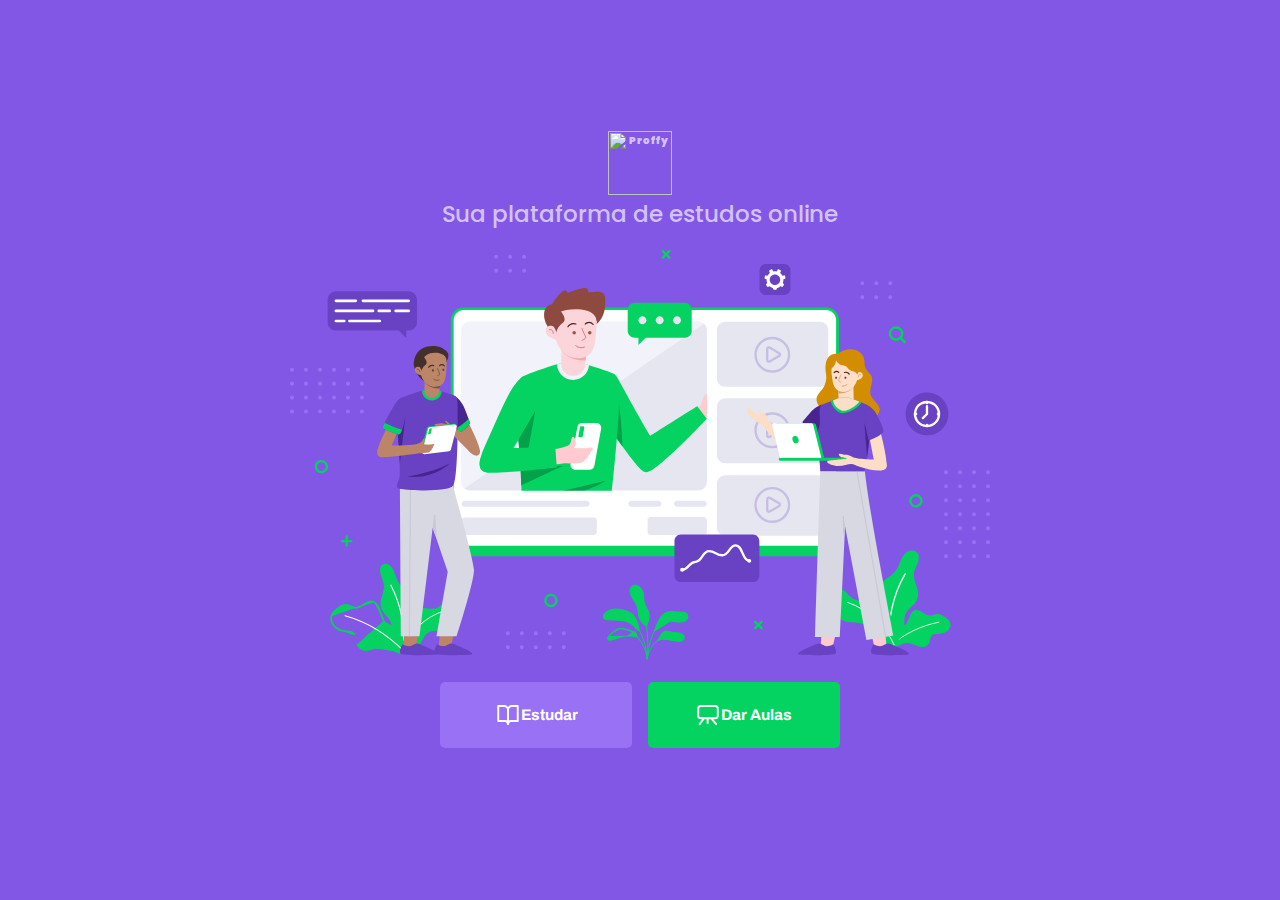
==== index.html @ 7b1da3aa "Inicio do Desenvolvimento" ====
<html>

<head>
    <meta charset="UTF-8">
    <meta name="viewport" content="width=device-width,initial-scale=1.0">
    <title>Proffy | Aulas TOP</title>
    <link rel="stylesheet" href="styles/main.css">
    <link rel="stylesheet" href="styles/partials/page-landing.css">

    <link
        href="https://fonts.googleapis.com/css2?family=Archivo:wght@400;700&amp;family=Poppins:wght@400;600&amp;display=swap"
        rel="stylesheet">
</head>
<body id="page-landing">
    <div id="container">
        <div class="logo-container">
            <img src="/images/images/Logo.svg" alt="Proffy">
            <h2>Sua plataforma de estudos online</h2>
        </div>
        <img class="hero-image" src="images/images/landing.svg" alt="Plataforma de Estudos">

        <div class="buttons-container">

            <a class ="study"href="/study.html">
                <img src="/images/images/icons/study.svg" alt="Estudar">
                Estudar
            </a>
            <a class ="give-classes"href="/give-classes.html">
                <img src="/images/images/icons/give-classes.svg" alt="Estudar">
                Dar Aulas
            </a>
        </div>
     
    </div>
</body>

</html>
---- styles/main.css ----
:root {
    --color-background: #F0F0F7;
    --color-primary-lighter: #9871F5;
    --color-primary-light: #916BEA;
    --color-primary: #8257E5;
    --color-primary-dark: #774DD6;
    --color-primary-darker: #6842c2;
    --color-secondary: #04D361;
    --color-secondary-dark: #04BF58;
    --color-title-in-primary: #FFFFFF;
    --color-text-in-primary: #D4C2FF;
    --color-text-title: #32264D;
    --color-text-complement: #9C98A6;
    --color-text-base: #6A6180;
    --color-line-in-white: #E6E6F0;
    --color-input-background: #F8F8FC;
    --color-button-text: #FFFFFF;
    --color-box-base: #FFFFFF;
    --color-box-footer: #FAFAFC;
    --color-small-info: #C1BCCC;
    font-size: 60%; /* controle das medidas rem */
}

*{
    margin: 0;
    padding: 0;
    box-sizing: border-box;
}

html,
body {
    height:100vh ;
}

body{
    background: var(--color-background);
    display: flex;
    align-items: center;
    justify-content: center;
}

body,
input,
button,
textarea {

   /* font: 500 1.6rem Poppins; */
   font-weight: 900;
   font-family: Poppins;
   font-size: 1.6rem;
    color: var(--color-text-base);
}

#container{
    width: 90vw;
    max-width: 700px;
    /*border: 1px solid red;*/
}
---- styles/partials/page-landing.css ----
/*pagina inicial */
:root {
    font-size: 40%;   /*modificar rm*/
}


#page-landing {
   background: var(--color-primary);
}

#page-landing #container{
    color: var(--color-text-in-primary);
}

.logo-container img{
    height: 10rem;
}

.logo-container{
    text-align: center;
    margin-bottom: 3.2rem;
}
.logo-container h2{
    font-weight: 500;
    font-size: 3.6rem;
    line-height: 4.6rem;
    margin-top: 0.8rem;
}

.hero-image{
    width: 100%;
}

.buttons-container {
    display: flex;
    justify-content: center;
    margin: 3.2rem 0;
}

.buttons-container a{
    width: 30rem;
    height: 10.4rem;

    border-radius: 0.8rem;
    margin-right: 2.4rem;

    font:700 2.4rem Archivo;

    display: flex;
    align-items:center;
    justify-content: center;

    text-decoration: none;

    transition: background 0.2s;
    color: var(--color-button-text)
}

.buttons-container a img{
    width: 4rem;
}
.buttons-container a.study{
    background: var(--color-primary-lighter);
}
.buttons-container a.study:hover{
    background: var(--color-primary-light);
}
.buttons-container a.give-classes{
    background: var(--color-secondary);
    margin-right: 0;
}

.buttons-container a.give-classes:hover{
    background: var(--color-secondary-dark);
}
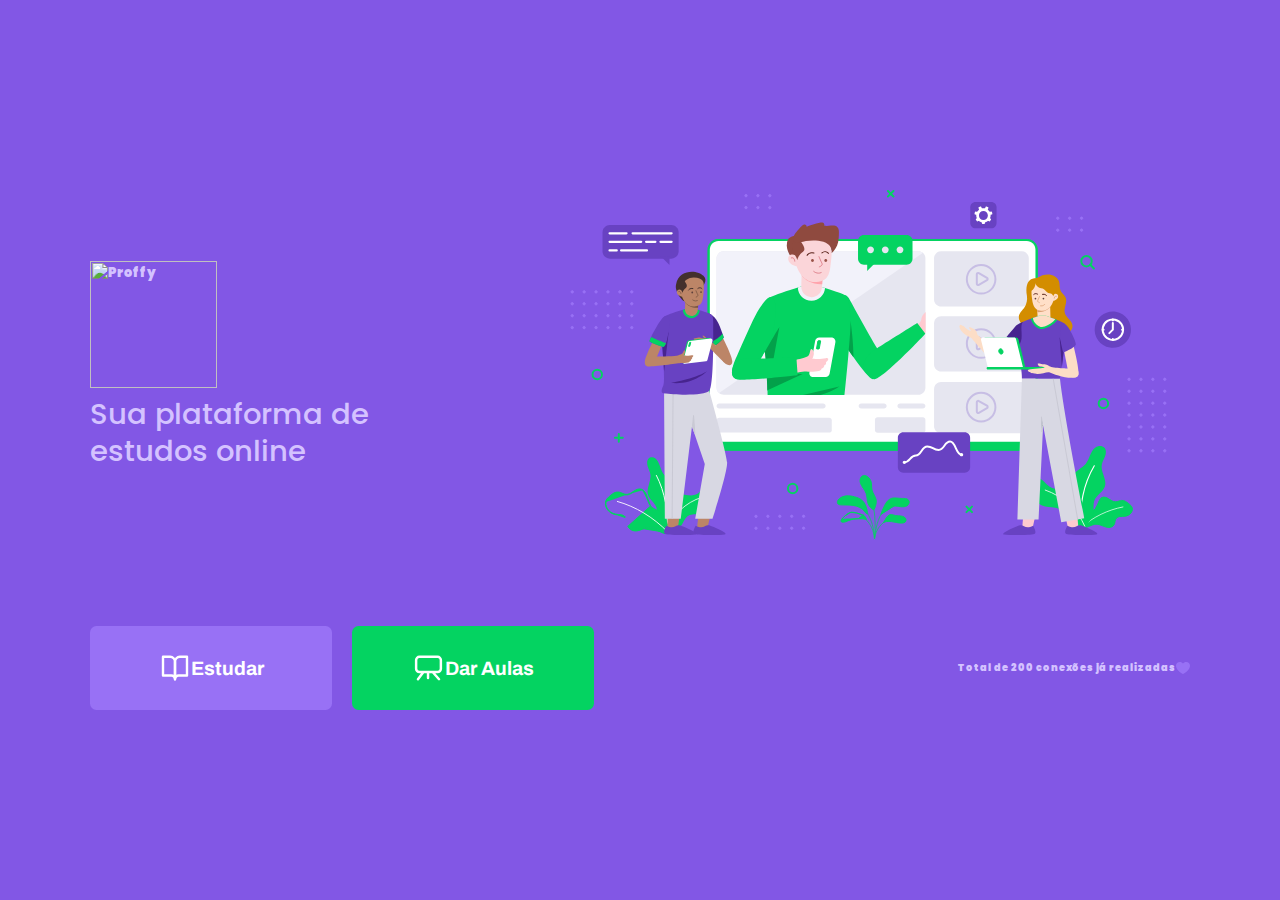
==== commit 95395a5a: "Finalização da Landing Page Inicio da Study Page" ====
--- a/index.html
+++ b/index.html
@@ -3,7 +3,7 @@
 <head>
     <meta charset="UTF-8">
     <meta name="viewport" content="width=device-width,initial-scale=1.0">
-    <title>Proffy | Aulas TOP</title>
+    <title>Proffy | Aulas OLYNE</title>
     <link rel="stylesheet" href="styles/main.css">
     <link rel="stylesheet" href="styles/partials/page-landing.css">
 
@@ -30,7 +30,10 @@
                 Dar Aulas
             </a>
         </div>
-     
+        <p class="total-connections">
+            Total de 200 conexões já realizadas
+            <img src="/images/images/icons/purple-heart.svg" alt="Coração Roxo">
+        </p>
     </div>
 </body>
 
--- a/styles/partials/page-landing.css
+++ b/styles/partials/page-landing.css
@@ -1,8 +1,4 @@
 /*pagina inicial */
-:root {
-    font-size: 40%;   /*modificar rm*/
-}
-
 
 #page-landing {
    background: var(--color-primary);
@@ -73,3 +69,65 @@
 .buttons-container a.give-classes:hover{
     background: var(--color-secondary-dark);
 }
+
+.total-connections{
+    font-size: 1.8rem;
+    display: flex;
+    align-items: center;
+    justify-content: center;
+}
+
+.total-connections img{
+    margin-left: 0.8 rem;
+}
+
+@media (max-width:699px){
+        :root{
+            font-size:40%;
+        }
+}
+@media (min-width:1100px){
+    #page-landing #container{
+        max-width: 1100px;
+        display: grid;
+        grid-template-columns: 2fr 1fr 2fr;
+        grid-template-rows: 350px 1fr;
+        grid-template-areas: 
+        "proffy image image"
+        "button button texting";
+        column-gap: 87px;
+        row-gap: 86px;
+    }
+    .logo-container{
+        grid-area: proffy;
+        text-align: initial;
+        align-self: center;
+        margin: 0;
+    
+    }
+   .logo-container img{
+       height: 127px;
+   }
+    .hero-image{
+        grid-area: image;
+        height: 350px;
+    }
+    .total-connections{
+        grid-area: texting;
+        justify-self: end;
+        font-size: 1.2rem;
+    }
+    .buttons-container{
+        grid-area: button;
+        justify-content: flex-start;
+        margin:0;
+    }
+}
+
+@media (min-width: 700px){
+    :root{
+        font-size: 50.5%;
+    }
+}
+
+
